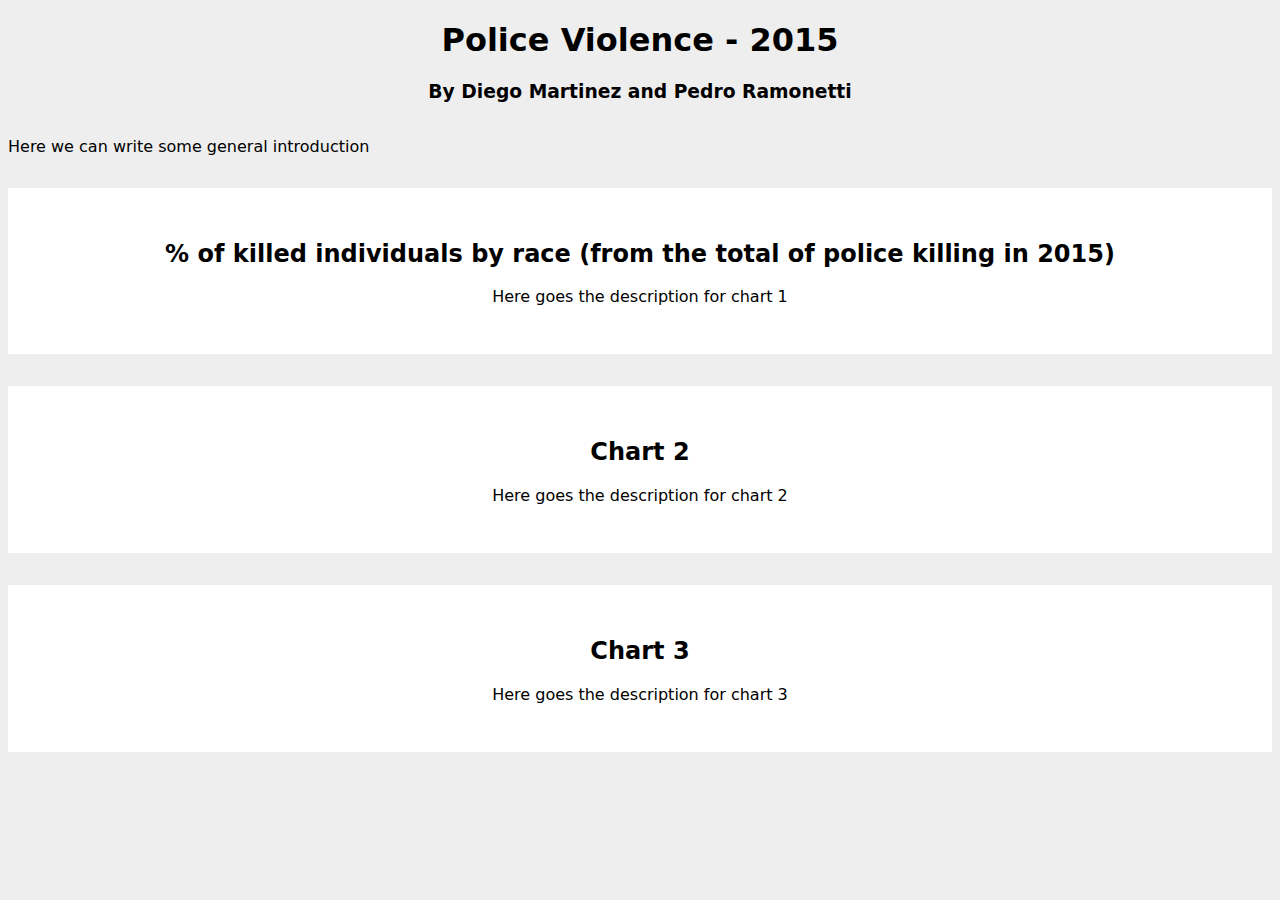
==== week_06/homework/index.html @ 774bdf1b "Week 6" ====
<!DOCTYPE html>
<html lang="en">

<head>
  <meta charset="UTF-8">
	<meta http-equiv="X-UA-Compatible" content="IE=edge">
  <meta name="viewport" content="width=device-width, initial-scale=1.0">
  <title>HW - Police Violence</title>
  <link rel="stylesheet" href="styles.css">
</head>

<body>
  <h1>Police Violence - 2015</h1>
	<h3>By Diego Martinez and Pedro Ramonetti</h3>
	<div>
		<p id="introduction">
			Here we can write some general introduction
		</p>
	</div>
	<div id="visualizations">
    <article id="chart1">
      <h2>% of killed individuals by race (from the total of police killing in 2015)</h2>
      <p>
        Here goes the description for chart 1
      </p>
    </article>

    <article id="chart2">
      <h2>Chart 2</h2>
      <p>
        Here goes the description for chart 2
      </p>
    </article>

    <article id="chart3">
      <h2>Chart 3</h2>
      <p>
        Here goes the description for chart 3
      </p>
    </article>
	</div>
	<script src="https://d3js.org/d3.v7.min.js"></script>
  <script src="chart1.js"></script>
	<script src="chart2.js"></script>
	<script src="chart3.js"></script>
</body>
</html>
---- week_06/homework/styles.css ----
body {
    box-sizing: border-box;
    background-color: #EEE;
    font-family: system-ui;
  }

  h1 {
    text-align: center;
  }

  h3 {
    text-align: center;
  }
  
  div {
    display: flex;
    column-gap: 10px;
    flex-wrap: wrap;
  }

  .introduction {
    justify-content: center;
  }
  
  @media (max-width: 500px) {
    div {
      display: block;
    }
  }

  .visualizations {
    justify-content: center;
    display: flex;
    align-items: center;
  }
  
  article {
    background-color: white;
    text-align: center;
    padding: 2em;
    flex-basis: 100%;
    margin-top: 1em;
    margin-bottom: 1em;
  }
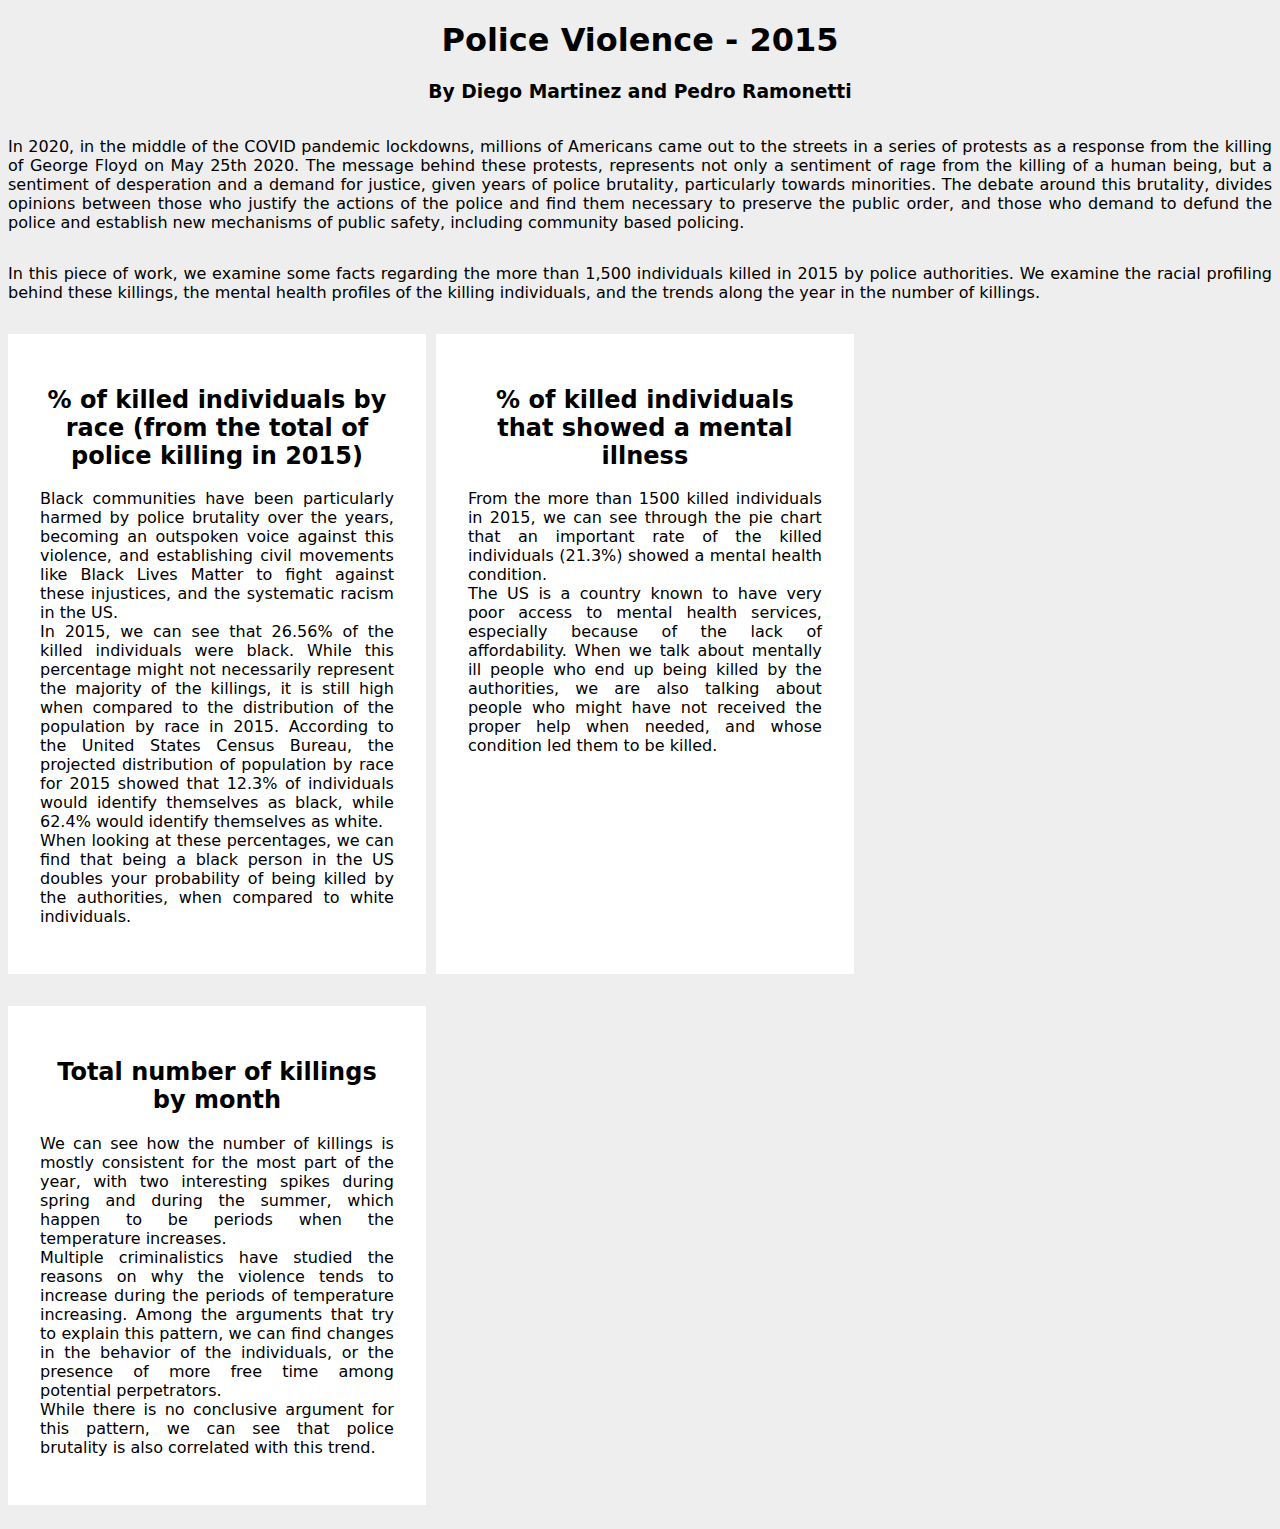
==== commit 513b5e4d: "Done" ====
--- a/week_06/homework/index.html
+++ b/week_06/homework/index.html
@@ -14,28 +14,42 @@
 	<h3>By Diego Martinez and Pedro Ramonetti</h3>
 	<div>
 		<p id="introduction">
-			Here we can write some general introduction
+      In 2020, in the middle of the COVID pandemic lockdowns, millions of Americans came out to the streets in a series of protests as a response from the killing of George Floyd on May 25th 2020. The message behind these protests, represents not only a sentiment of rage from the killing of a human being, but a sentiment of desperation and a demand for justice, given years of police brutality, particularly towards minorities.
+      The debate around this brutality, divides opinions between those who justify the actions of the police and find them necessary to preserve the public order, and those who demand to defund the police and establish new mechanisms of public safety, including community based policing. 
+    </p>
+    <p>  
+      In this piece of work, we examine some facts regarding the more than 1,500 individuals killed in 2015 by police authorities. We examine the racial profiling behind these killings, the mental health profiles of the killing individuals, and the trends along the year in the number of killings.          
 		</p>
 	</div>
 	<div id="visualizations">
     <article id="chart1">
       <h2>% of killed individuals by race (from the total of police killing in 2015)</h2>
       <p>
-        Here goes the description for chart 1
+        Black communities have been particularly harmed by police brutality over the years, becoming an outspoken voice against this violence, and establishing civil movements like Black Lives Matter to fight against these injustices, and the systematic racism in the US.
+
+        <br>In 2015, we can see that 26.56% of the killed individuals were black. While this percentage might not necessarily represent the majority of the killings, it is still high when compared to the distribution of the population by race in 2015. According to the United States Census Bureau, the projected distribution of population by race for 2015 showed that 12.3% of individuals would identify themselves as black, while 62.4% would identify themselves as white. 
+
+        <br>When looking at these percentages, we can find that being a black person in the US doubles your probability of being killed by the authorities, when compared to white individuals. 
       </p>
     </article>
 
     <article id="chart2">
-      <h2>Chart 2</h2>
+      <h2>% of killed individuals that showed a mental illness</h2>
       <p>
-        Here goes the description for chart 2
+        From the more than 1500 killed individuals in 2015, we can see through the pie chart that an important rate of the killed individuals (21.3%) showed a mental health condition. 
+
+        <br>The US is a country known to have very poor access to mental health services, especially because of the lack of affordability. When we talk about mentally ill people who end up being killed by the authorities, we are also talking about people who might have not received the proper help when needed, and whose condition led them to be killed.
       </p>
     </article>
 
     <article id="chart3">
-      <h2>Chart 3</h2>
+      <h2>Total number of killings by month</h2>
       <p>
-        Here goes the description for chart 3
+        We can see how the number of killings is mostly consistent for the most part of the year, with two interesting spikes during spring and during the summer, which happen to be periods when the temperature increases.  
+
+        <br>Multiple criminalistics have studied the reasons on why the violence tends to increase during the periods of temperature increasing. Among the arguments that try to explain this pattern, we can find changes in the behavior of the individuals, or the presence of more free time among potential perpetrators. 
+
+        <br> While there is no conclusive argument for this pattern, we can see that police brutality is also correlated with this trend.
       </p>
     </article>
 	</div>
--- a/week_06/homework/styles.css
+++ b/week_06/homework/styles.css
@@ -16,6 +16,11 @@
     display: flex;
     column-gap: 10px;
     flex-wrap: wrap;
+  }
+
+  p {
+    text-align: justify;
+    text-justify: inter-word;
   }
 
   .introduction {
@@ -38,7 +43,22 @@
     background-color: white;
     text-align: center;
     padding: 2em;
-    flex-basis: 100%;
+    flex-basis: 28%;
     margin-top: 1em;
     margin-bottom: 1em;
+  }
+  
+  .area {
+    fill: lightsteelblue;
+  }
+
+  .dot {                           /*Configures the dots of the line*/
+    fill: rgb(159, 180, 197);
+    stroke: steelblue;
+    stroke-width: 1.5px;
+  }
+
+  line {                           /*Configures the line*/
+    stroke: rgb(221, 221, 221);
+    stroke-dasharray: 1.5;
   }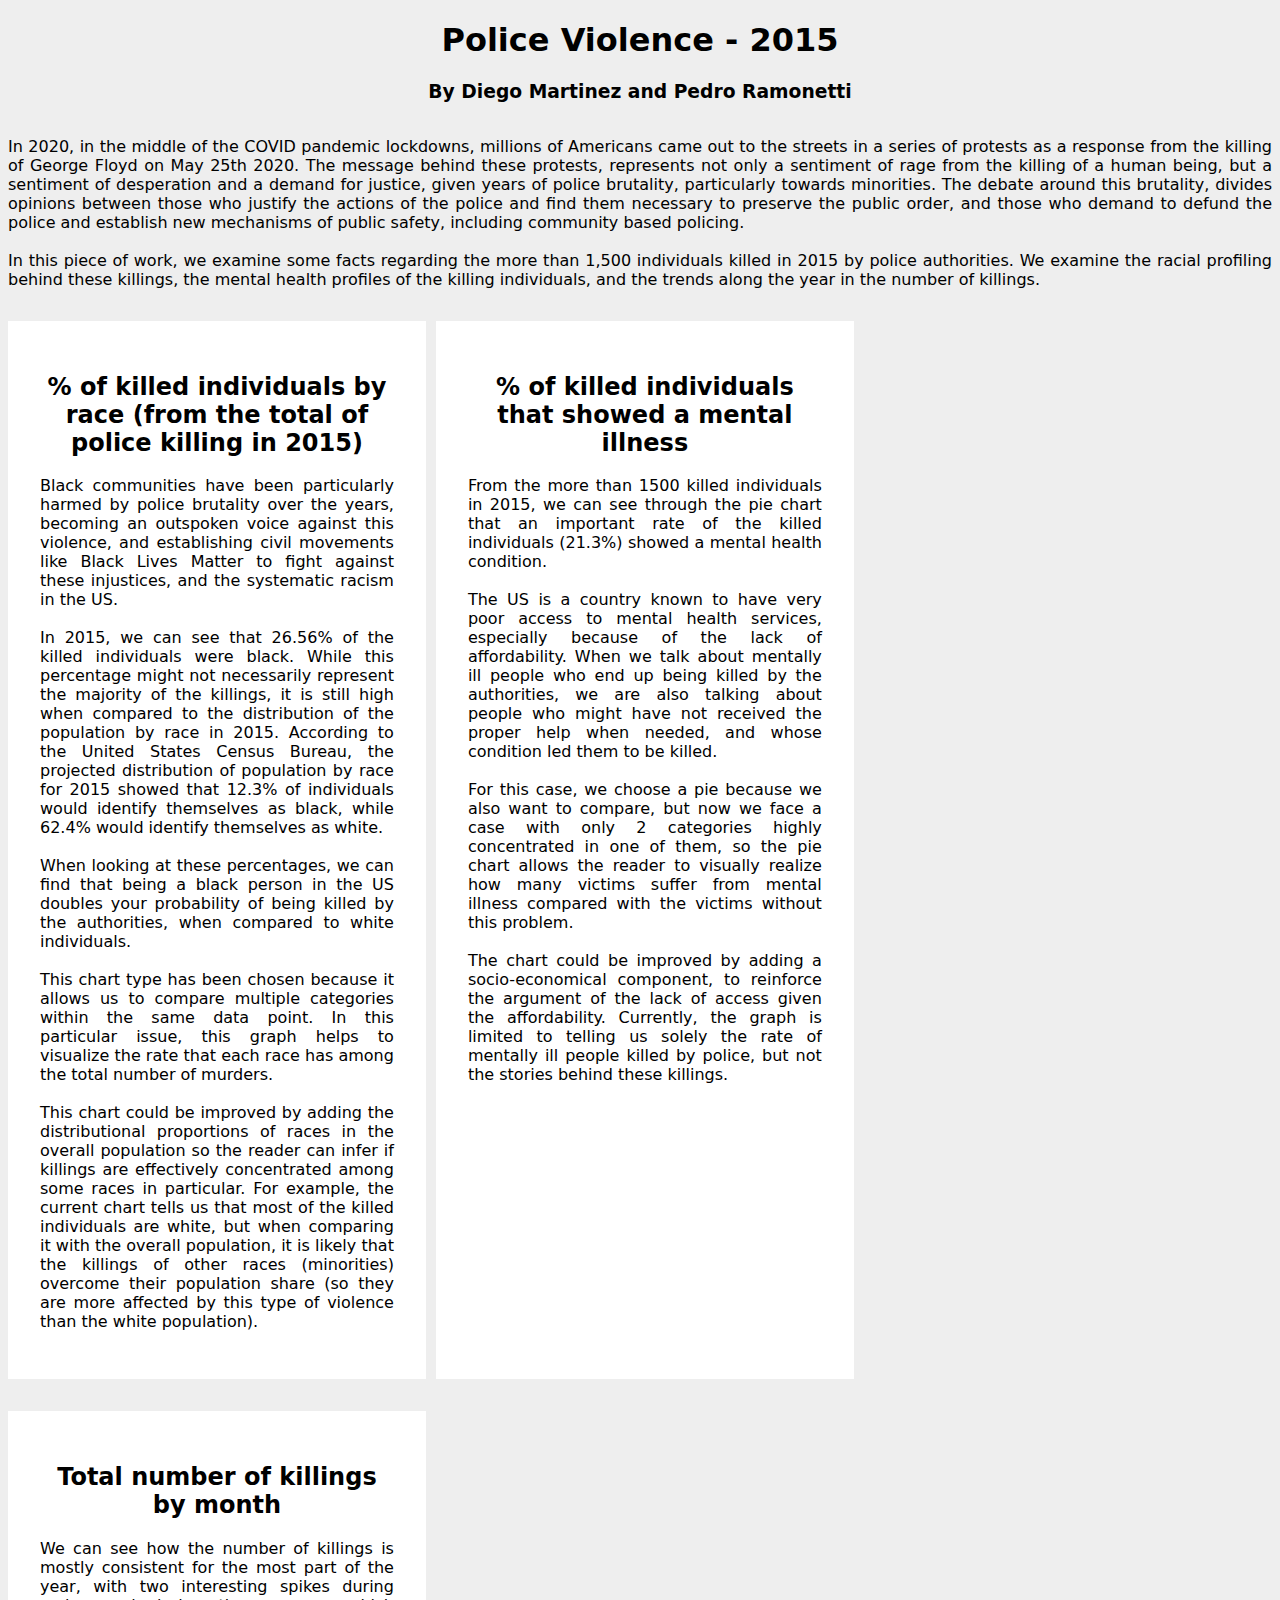
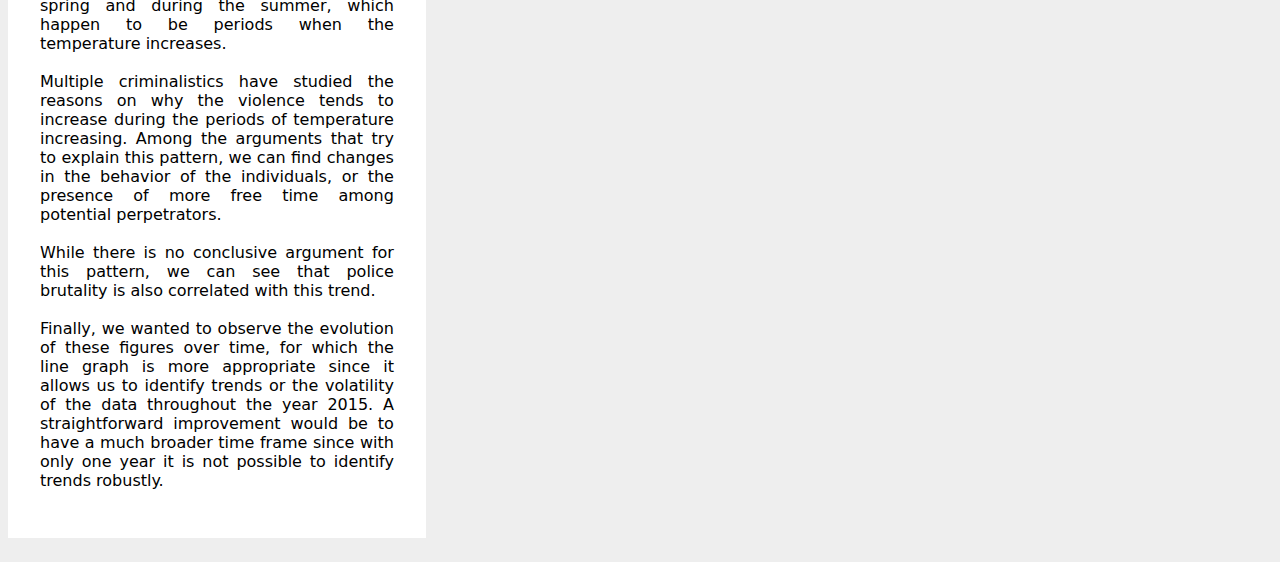
==== commit 38542d5e: "updated index" ====
--- a/week_06/homework/index.html
+++ b/week_06/homework/index.html
@@ -16,8 +16,7 @@
 		<p id="introduction">
       In 2020, in the middle of the COVID pandemic lockdowns, millions of Americans came out to the streets in a series of protests as a response from the killing of George Floyd on May 25th 2020. The message behind these protests, represents not only a sentiment of rage from the killing of a human being, but a sentiment of desperation and a demand for justice, given years of police brutality, particularly towards minorities.
       The debate around this brutality, divides opinions between those who justify the actions of the police and find them necessary to preserve the public order, and those who demand to defund the police and establish new mechanisms of public safety, including community based policing. 
-    </p>
-    <p>  
+      <br><br>
       In this piece of work, we examine some facts regarding the more than 1,500 individuals killed in 2015 by police authorities. We examine the racial profiling behind these killings, the mental health profiles of the killing individuals, and the trends along the year in the number of killings.          
 		</p>
 	</div>
@@ -26,10 +25,11 @@
       <h2>% of killed individuals by race (from the total of police killing in 2015)</h2>
       <p>
         Black communities have been particularly harmed by police brutality over the years, becoming an outspoken voice against this violence, and establishing civil movements like Black Lives Matter to fight against these injustices, and the systematic racism in the US.
-
-        <br>In 2015, we can see that 26.56% of the killed individuals were black. While this percentage might not necessarily represent the majority of the killings, it is still high when compared to the distribution of the population by race in 2015. According to the United States Census Bureau, the projected distribution of population by race for 2015 showed that 12.3% of individuals would identify themselves as black, while 62.4% would identify themselves as white. 
-
-        <br>When looking at these percentages, we can find that being a black person in the US doubles your probability of being killed by the authorities, when compared to white individuals. 
+        <br><br>In 2015, we can see that 26.56% of the killed individuals were black. While this percentage might not necessarily represent the majority of the killings, it is still high when compared to the distribution of the population by race in 2015. According to the United States Census Bureau, the projected distribution of population by race for 2015 showed that 12.3% of individuals would identify themselves as black, while 62.4% would identify themselves as white. 
+        <br><br>When looking at these percentages, we can find that being a black person in the US doubles your probability of being killed by the authorities, when compared to white individuals.
+        <br><br>This chart type has been chosen because it allows us to compare multiple categories within the same data point. In this particular issue, this graph helps to visualize the rate that each race has among the total number of murders.
+        <br><br>This chart could be improved by adding the distributional proportions of races in the overall population so the reader can infer if killings are effectively concentrated among some races in particular. For example, the current chart tells us that most of the killed individuals are white, but when comparing it with the overall population, it is likely that the killings of other races (minorities) overcome their population share (so they are more affected by this type of violence than the white population).
+        <br>
       </p>
     </article>
 
@@ -37,8 +37,10 @@
       <h2>% of killed individuals that showed a mental illness</h2>
       <p>
         From the more than 1500 killed individuals in 2015, we can see through the pie chart that an important rate of the killed individuals (21.3%) showed a mental health condition. 
-
-        <br>The US is a country known to have very poor access to mental health services, especially because of the lack of affordability. When we talk about mentally ill people who end up being killed by the authorities, we are also talking about people who might have not received the proper help when needed, and whose condition led them to be killed.
+        <br><br>The US is a country known to have very poor access to mental health services, especially because of the lack of affordability. When we talk about mentally ill people who end up being killed by the authorities, we are also talking about people who might have not received the proper help when needed, and whose condition led them to be killed.
+        <br><br>For this case, we choose a pie because we also want to compare, but now we face a case with only 2 categories highly concentrated in one of them, so the pie chart allows the reader to visually realize how many victims suffer from mental illness compared with the victims without this problem.
+        <br><br>The chart could be improved by adding a socio-economical component, to reinforce the argument of the lack of access given the affordability. Currently, the graph is limited to telling us solely the rate of mentally ill people killed by police, but not the stories behind these killings.
+        <br>
       </p>
     </article>
 
@@ -46,10 +48,10 @@
       <h2>Total number of killings by month</h2>
       <p>
         We can see how the number of killings is mostly consistent for the most part of the year, with two interesting spikes during spring and during the summer, which happen to be periods when the temperature increases.  
-
-        <br>Multiple criminalistics have studied the reasons on why the violence tends to increase during the periods of temperature increasing. Among the arguments that try to explain this pattern, we can find changes in the behavior of the individuals, or the presence of more free time among potential perpetrators. 
-
-        <br> While there is no conclusive argument for this pattern, we can see that police brutality is also correlated with this trend.
+        <br><br>Multiple criminalistics have studied the reasons on why the violence tends to increase during the periods of temperature increasing. Among the arguments that try to explain this pattern, we can find changes in the behavior of the individuals, or the presence of more free time among potential perpetrators. 
+        <br><br>While there is no conclusive argument for this pattern, we can see that police brutality is also correlated with this trend.
+        <br><br>Finally, we wanted to observe the evolution of these figures over time, for which the line graph is more appropriate since it allows us to identify trends or the volatility of the data throughout the year 2015. A straightforward improvement would be to have a much broader time frame since with only one year it is not possible to identify trends robustly.
+        <br>
       </p>
     </article>
 	</div>
